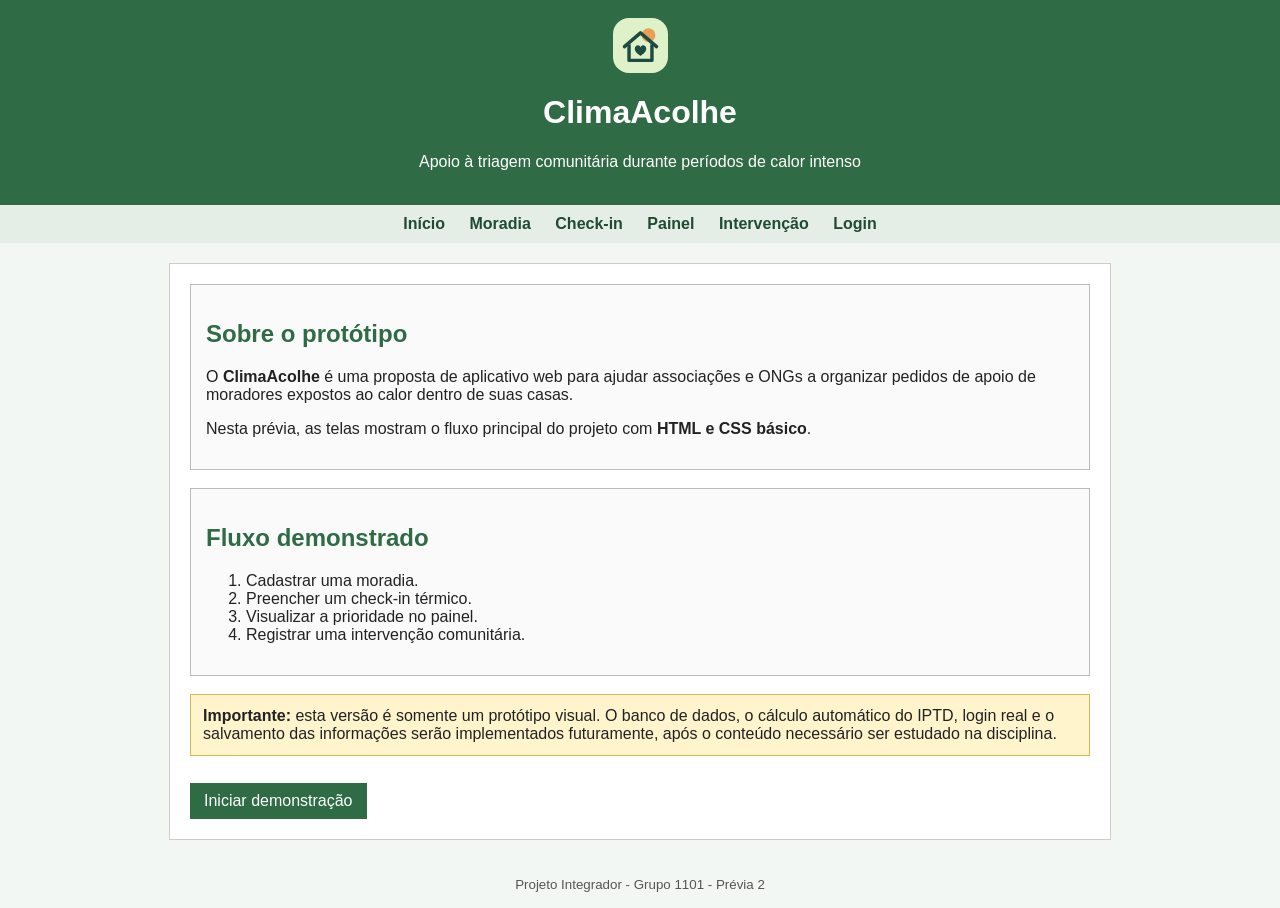
==== index.html @ 3a16dd07 "Protótipo inicial do projeto finalizado" ====
<!DOCTYPE html>
<html lang="pt-br">
<head>
    <meta charset="UTF-8">
    <meta name="description" content="Protótipo inicial do ClimaAcolhe para apoio à triagem comunitária em períodos de calor intenso.">
    <title>ClimaAcolhe - Início</title>
    <link rel="stylesheet" href="style.css">
</head>
<body>
<header>
    <img src="assets/logo.svg" alt="Logo do projeto ClimaAcolhe">
    <h1>ClimaAcolhe</h1>
    <p>Apoio à triagem comunitária durante períodos de calor intenso</p>
</header>
<nav>
    <a href="index.html">Início</a>
    <a href="cadastro.html">Moradia</a>
    <a href="checkin.html">Check-in</a>
    <a href="painel.html">Painel</a>
    <a href="intervencao.html">Intervenção</a>
    <a href="login.html">Login</a>
</nav>
<main>
    <section class="caixa">
        <h2>Sobre o protótipo</h2>
        <p>O <strong>ClimaAcolhe</strong> é uma proposta de aplicativo web para ajudar associações e ONGs a organizar pedidos de apoio de moradores expostos ao calor dentro de suas casas.</p>
        <p>Nesta prévia, as telas mostram o fluxo principal do projeto com <strong>HTML e CSS básico</strong>.</p>
    </section>

    <section class="caixa">
        <h2>Fluxo demonstrado</h2>
        <ol>
            <li>Cadastrar uma moradia.</li>
            <li>Preencher um check-in térmico.</li>
            <li>Visualizar a prioridade no painel.</li>
            <li>Registrar uma intervenção comunitária.</li>
        </ol>
    </section>

    <div class="aviso">
        <strong>Importante:</strong> esta versão é somente um protótipo visual. O banco de dados, o cálculo automático do IPTD, login real e o salvamento das informações serão implementados futuramente, após o conteúdo necessário ser estudado na disciplina.
    </div>

    <a class="botao" href="cadastro.html">Iniciar demonstração</a>
</main>
<footer>
    <small>Projeto Integrador - Grupo 1101 - Prévia 2</small>
</footer>
</body>
</html>
---- style.css ----
body {
    font-family: Arial, sans-serif;
    background-color: #f3f7f3;
    color: #222;
    margin: 0;
}

header {
    background-color: #2f6b45;
    color: white;
    padding: 18px;
    text-align: center;
}

header img {
    width: 55px;
    vertical-align: middle;
}

nav {
    background-color: #e4eee7;
    padding: 10px;
    text-align: center;
}

nav a {
    color: #204b31;
    margin: 0 10px;
    text-decoration: none;
    font-weight: bold;
}

main {
    width: 85%;
    max-width: 900px;
    margin: 20px auto;
    background-color: white;
    padding: 20px;
    border: 1px solid #ccc;
}

h1, h2, h3 {
    color: #2f6b45;
}

header h1 {
    color: white;
}

.caixa {
    border: 1px solid #bbb;
    padding: 15px;
    margin-bottom: 18px;
    background-color: #fafafa;
}

.aviso {
    background-color: #fff4cc;
    border: 1px solid #d6b84b;
    padding: 12px;
    margin: 15px 0;
}

label {
    display: block;
    margin-top: 10px;
    font-weight: bold;
}

input, select, textarea {
    width: 95%;
    padding: 8px;
    margin-top: 4px;
    border: 1px solid #aaa;
}

input[type="radio"], input[type="checkbox"] {
    width: auto;
}

.opcao label {
    display: inline;
    font-weight: normal;
}

button, .botao {
    display: inline-block;
    background-color: #2f6b45;
    color: white;
    padding: 9px 14px;
    border: none;
    text-decoration: none;
    margin-top: 12px;
}

table {
    width: 100%;
    border-collapse: collapse;
    margin-top: 10px;
}

th, td {
    border: 1px solid #aaa;
    padding: 8px;
    text-align: left;
}

th {
    background-color: #e4eee7;
}

.alta {
    font-weight: bold;
    color: #a40000;
}

.media {
    font-weight: bold;
    color: #8a6500;
}

.baixa {
    font-weight: bold;
    color: #256137;
}

footer {
    text-align: center;
    padding: 15px;
    color: #555;
}
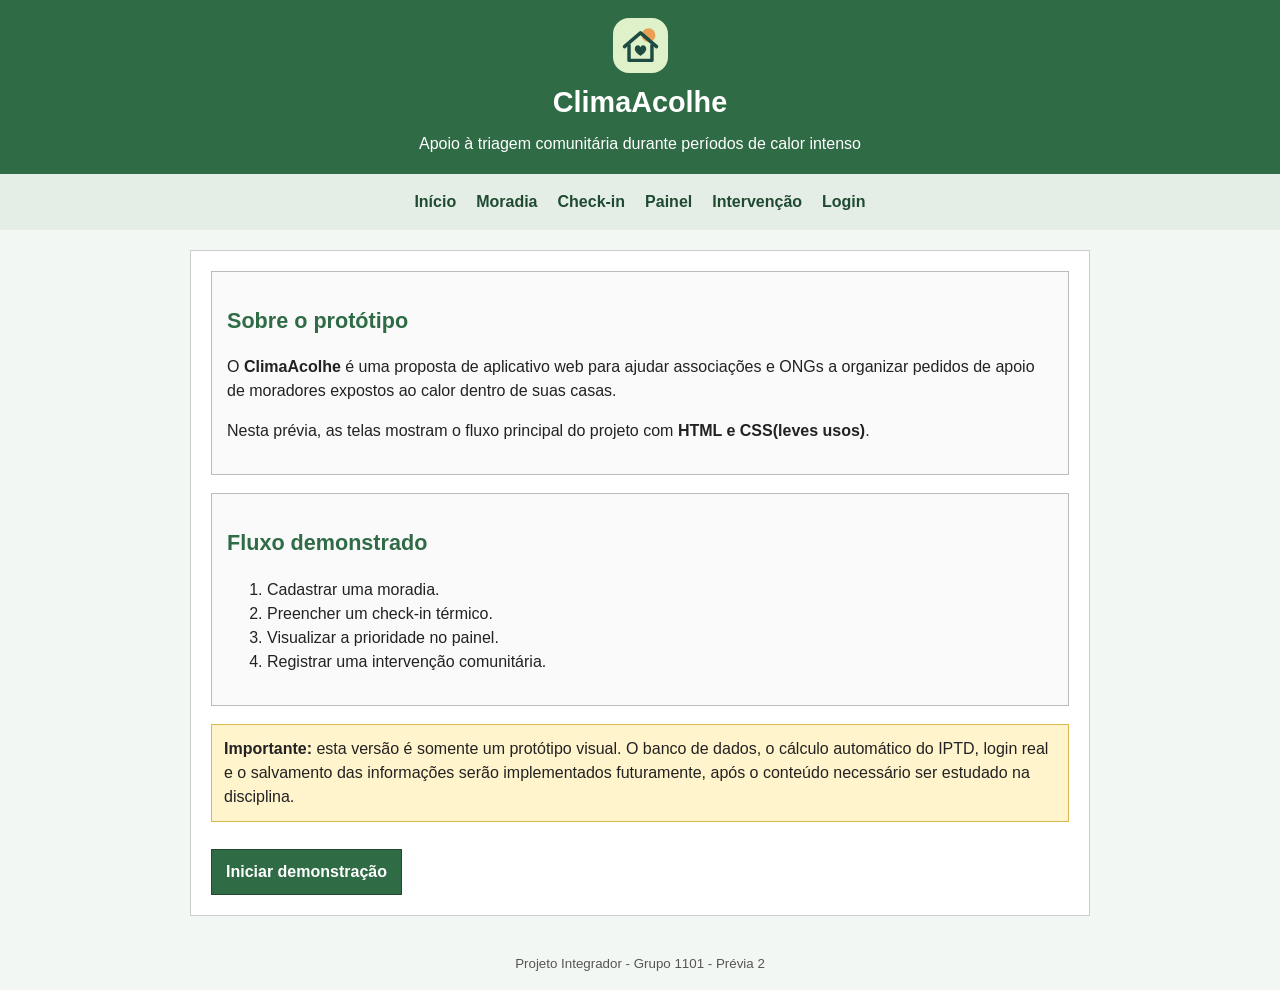
==== commit 6f83300c: "Implementa do modo mobile" ====
--- a/index.html
+++ b/index.html
@@ -2,6 +2,7 @@
 <html lang="pt-br">
 <head>
     <meta charset="UTF-8">
+    <meta name="viewport" content="width=device-width, initial-scale=1.0">
     <meta name="description" content="Protótipo inicial do ClimaAcolhe para apoio à triagem comunitária em períodos de calor intenso.">
     <title>ClimaAcolhe - Início</title>
     <link rel="stylesheet" href="style.css">
@@ -24,7 +25,7 @@
     <section class="caixa">
         <h2>Sobre o protótipo</h2>
         <p>O <strong>ClimaAcolhe</strong> é uma proposta de aplicativo web para ajudar associações e ONGs a organizar pedidos de apoio de moradores expostos ao calor dentro de suas casas.</p>
-        <p>Nesta prévia, as telas mostram o fluxo principal do projeto com <strong>HTML e CSS básico</strong>.</p>
+        <p>Nesta prévia, as telas mostram o fluxo principal do projeto com <strong>HTML e CSS(leves usos)</strong>.</p>
     </section>
 
     <section class="caixa">
--- a/style.css
+++ b/style.css
@@ -1,56 +1,89 @@
+/* Ajustes gerais para evitar estouro de largura em telas pequenas */
+* {
+    box-sizing: border-box;
+}
+
+html {
+    -webkit-text-size-adjust: 100%;
+}
+
 body {
     font-family: Arial, sans-serif;
     background-color: #f3f7f3;
     color: #222;
     margin: 0;
+    line-height: 1.5;
 }
 
 header {
     background-color: #2f6b45;
     color: white;
-    padding: 18px;
+    padding: 14px 10px;
     text-align: center;
 }
 
 header img {
     width: 55px;
+    max-width: 100%;
+    height: auto;
     vertical-align: middle;
 }
 
+header h1 {
+    color: white;
+    font-size: 1.8rem;
+    margin: 8px 0;
+}
+
+header p {
+    margin: 6px 0 0;
+}
+
+/* Base mobile-first: menu em duas colunas para facilitar o toque */
 nav {
     background-color: #e4eee7;
-    padding: 10px;
-    text-align: center;
+    padding: 8px;
+    display: grid;
+    grid-template-columns: repeat(2, minmax(0, 1fr));
+    gap: 6px;
 }
 
 nav a {
     color: #204b31;
-    margin: 0 10px;
     text-decoration: none;
     font-weight: bold;
+    text-align: center;
+    border: 1px solid #b7cbbb;
+    padding: 10px 6px;
+    min-height: 44px;
+    display: flex;
+    align-items: center;
+    justify-content: center;
+    overflow-wrap: anywhere;
 }
 
 main {
-    width: 85%;
+    width: calc(100% - 20px);
     max-width: 900px;
-    margin: 20px auto;
+    margin: 10px auto;
     background-color: white;
-    padding: 20px;
+    padding: 12px;
     border: 1px solid #ccc;
+    overflow-wrap: anywhere;
 }
 
 h1, h2, h3 {
     color: #2f6b45;
 }
 
-header h1 {
-    color: white;
+h2 {
+    font-size: 1.35rem;
 }
 
 .caixa {
     border: 1px solid #bbb;
-    padding: 15px;
-    margin-bottom: 18px;
+    padding: 12px;
+    margin-bottom: 16px;
     background-color: #fafafa;
 }
 
@@ -61,6 +94,18 @@
     margin: 15px 0;
 }
 
+fieldset {
+    min-width: 0;
+    margin: 0;
+    padding: 12px;
+    border: 1px solid #aaa;
+}
+
+legend {
+    padding: 0 5px;
+    font-weight: bold;
+}
+
 label {
     display: block;
     margin-top: 10px;
@@ -68,41 +113,74 @@
 }
 
 input, select, textarea {
-    width: 95%;
-    padding: 8px;
+    width: 100%;
+    max-width: 100%;
+    min-height: 44px;
+    padding: 10px;
     margin-top: 4px;
-    border: 1px solid #aaa;
+    border: 1px solid #777;
+    background-color: white;
+    font: inherit;
+}
+
+textarea {
+    min-height: 110px;
+    resize: vertical;
 }
 
 input[type="radio"], input[type="checkbox"] {
-    width: auto;
+    width: 20px;
+    height: 20px;
+    min-height: 20px;
+    margin: 0;
+    flex: 0 0 auto;
+}
+
+.opcao {
+    display: flex;
+    align-items: center;
+    gap: 8px;
+    min-height: 44px;
+    padding: 6px 0;
 }
 
 .opcao label {
     display: inline;
     font-weight: normal;
+    margin: 0;
 }
 
 button, .botao {
-    display: inline-block;
+    display: block;
+    width: 100%;
+    min-height: 44px;
     background-color: #2f6b45;
     color: white;
-    padding: 9px 14px;
-    border: none;
+    padding: 10px 14px;
+    border: 1px solid #204b31;
     text-decoration: none;
+    text-align: center;
     margin-top: 12px;
-}
-
+    font: inherit;
+    font-weight: bold;
+    cursor: pointer;
+}
+
+/* Tabelas continuam utilizáveis no celular com rolagem horizontal */
 table {
     width: 100%;
     border-collapse: collapse;
     margin-top: 10px;
+    display: block;
+    overflow-x: auto;
+    -webkit-overflow-scrolling: touch;
 }
 
 th, td {
     border: 1px solid #aaa;
     padding: 8px;
     text-align: left;
+    white-space: nowrap;
 }
 
 th {
@@ -126,6 +204,63 @@
 
 footer {
     text-align: center;
-    padding: 15px;
+    padding: 15px 10px;
     color: #555;
 }
+
+/* Telas muito estreitas: menu em uma coluna */
+@media (max-width: 360px) {
+    nav {
+        grid-template-columns: 1fr;
+    }
+
+    header h1 {
+        font-size: 1.55rem;
+    }
+}
+
+/* Tablet e desktop: volta para um layout mais aberto */
+@media (min-width: 700px) {
+    header {
+        padding: 18px;
+    }
+
+    nav {
+        display: flex;
+        justify-content: center;
+        flex-wrap: wrap;
+        gap: 0;
+        padding: 10px;
+    }
+
+    nav a {
+        border: 0;
+        min-height: 0;
+        padding: 6px 10px;
+    }
+
+    main {
+        width: 85%;
+        margin: 20px auto;
+        padding: 20px;
+    }
+
+    .caixa {
+        padding: 15px;
+        margin-bottom: 18px;
+    }
+
+    button, .botao {
+        display: inline-block;
+        width: auto;
+    }
+
+    table {
+        display: table;
+        overflow-x: visible;
+    }
+
+    th, td {
+        white-space: normal;
+    }
+}
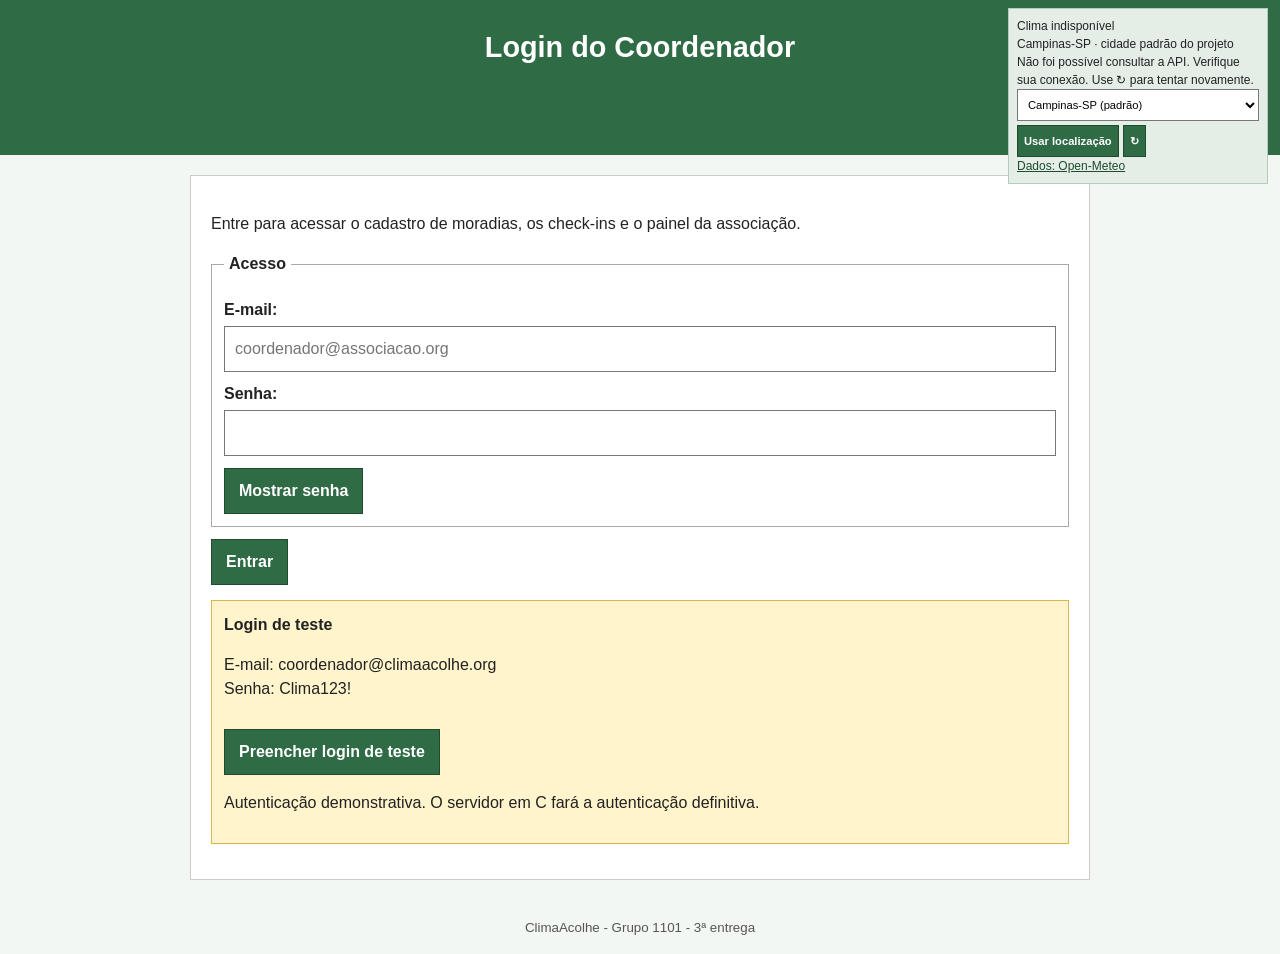
==== commit fb04b5ae: "Adição do JS para login, cadastro e calculo do IPTD Banco de dados e Back end não implementados, ser" ====
--- a/index.html
+++ b/index.html
@@ -1,51 +1,42 @@
-<!DOCTYPE html>
-<html lang="pt-br">
-<head>
-    <meta charset="UTF-8">
-    <meta name="viewport" content="width=device-width, initial-scale=1.0">
-    <meta name="description" content="Protótipo inicial do ClimaAcolhe para apoio à triagem comunitária em períodos de calor intenso.">
-    <title>ClimaAcolhe - Início</title>
-    <link rel="stylesheet" href="style.css">
-</head>
-<body>
-<header>
-    <img src="assets/logo.svg" alt="Logo do projeto ClimaAcolhe">
-    <h1>ClimaAcolhe</h1>
-    <p>Apoio à triagem comunitária durante períodos de calor intenso</p>
-</header>
-<nav>
-    <a href="index.html">Início</a>
-    <a href="cadastro.html">Moradia</a>
-    <a href="checkin.html">Check-in</a>
-    <a href="painel.html">Painel</a>
-    <a href="intervencao.html">Intervenção</a>
-    <a href="login.html">Login</a>
-</nav>
-<main>
-    <section class="caixa">
-        <h2>Sobre o protótipo</h2>
-        <p>O <strong>ClimaAcolhe</strong> é uma proposta de aplicativo web para ajudar associações e ONGs a organizar pedidos de apoio de moradores expostos ao calor dentro de suas casas.</p>
-        <p>Nesta prévia, as telas mostram o fluxo principal do projeto com <strong>HTML e CSS(leves usos)</strong>.</p>
-    </section>
-
-    <section class="caixa">
-        <h2>Fluxo demonstrado</h2>
-        <ol>
-            <li>Cadastrar uma moradia.</li>
-            <li>Preencher um check-in térmico.</li>
-            <li>Visualizar a prioridade no painel.</li>
-            <li>Registrar uma intervenção comunitária.</li>
-        </ol>
-    </section>
-
-    <div class="aviso">
-        <strong>Importante:</strong> esta versão é somente um protótipo visual. O banco de dados, o cálculo automático do IPTD, login real e o salvamento das informações serão implementados futuramente, após o conteúdo necessário ser estudado na disciplina.
-    </div>
-
-    <a class="botao" href="cadastro.html">Iniciar demonstração</a>
-</main>
-<footer>
-    <small>Projeto Integrador - Grupo 1101 - Prévia 2</small>
-</footer>
-</body>
-</html>
+<!DOCTYPE html>
+<html lang="pt-br">
+<head>
+    <meta charset="UTF-8">
+    <meta name="viewport" content="width=device-width, initial-scale=1.0">
+    <meta name="description" content="ClimaAcolhe - apoio à triagem comunitária em períodos de calor.">
+    <title>ClimaAcolhe - Login do Coordenador</title>
+    <link rel="stylesheet" href="style.css">
+    <script defer src="js/config.js"></script>
+    <script defer src="js/storage.js"></script>
+    <script defer src="js/auth.js"></script>
+    <script defer src="js/iptd.js"></script>
+    <script defer src="js/api.js"></script>
+    <script defer src="js/painel.js"></script>
+    <script defer src="js/validation.js"></script>
+    <script defer src="js/weather.js"></script>
+    <script defer src="js/ui.js"></script>
+    <script defer src="js/app.js"></script>
+</head>
+<body data-page="login">
+<header><h1>Login do Coordenador</h1><aside id="weather-widget" class="weather-widget" aria-label="Tempo de hoje"></aside></header>
+
+<noscript><p class="aviso">Ative o JavaScript para utilizar o ClimaAcolhe.</p></noscript>
+<main>
+    <div id="feedback" class="aviso" hidden tabindex="-1"></div>
+    <p>Entre para acessar o cadastro de moradias, os check-ins e o painel da associação.</p>
+<form id="login-form" novalidate>
+<fieldset><legend>Acesso</legend>
+<label for="email">E-mail:</label>
+<input type="email" id="email" name="email" placeholder="coordenador@associacao.org" required maxlength="254" autocomplete="username" aria-describedby="erro-email">
+<span id="erro-email" class="field-error" data-error-for="email" aria-live="polite"></span>
+<label for="senha">Senha:</label>
+<input type="password" id="senha" name="senha" required minlength="6" maxlength="128" autocomplete="current-password" aria-describedby="erro-senha"><button type="button" id="toggle-password" aria-pressed="false">Mostrar senha</button>
+<span id="erro-senha" class="field-error" data-error-for="senha" aria-live="polite"></span>
+</fieldset>
+<button type="submit">Entrar</button>
+</form>
+<div class="aviso demo-account"><strong>Login de teste</strong><p>E-mail: <span id="demo-email"></span><br>Senha: <span id="demo-password"></span></p><button type="button" id="fill-demo">Preencher login de teste</button><p>Autenticação demonstrativa. O servidor em C fará a autenticação definitiva.</p></div>
+</main>
+<footer><small>ClimaAcolhe - Grupo 1101 - 3ª entrega</small></footer>
+</body>
+</html>
--- a/style.css
+++ b/style.css
@@ -264,3 +264,43 @@
         white-space: normal;
     }
 }
+
+/* Somente complementos funcionais; o CSS acima é o original do protótipo. */
+[hidden] { display: none !important; }
+nav button { margin: 0; padding: 10px 6px; background: transparent; color: #204b31; border: 1px solid #b7cbbb; }
+.sessao { text-align: center; font-size: 0.85rem; margin: 8px 10px; }
+.field-error { display: block; color: #a40000; font-size: 0.85rem; margin-top: 4px; }
+.field-error:empty { display: none; }
+[aria-invalid="true"] { border-color: #a40000; }
+.feedback.erro { border-color: #a40000; }
+.feedback.sucesso { background: #e4eee7; border-color: #2f6b45; }
+form > fieldset + fieldset { margin-top: 12px; }
+form + .caixa { margin-top: 18px; }
+.table-wrap { max-width: 100%; overflow-x: auto; }
+.table-action, td small { display: block; }
+.history-item { border-top: 1px solid #bbb; padding: 12px 0; }
+.history-item p { white-space: pre-wrap; }
+.score-card { position: sticky; top: 0; z-index: 2; }
+.score-card h2 { margin: 0 0 4px; font-size: 1.1rem; }
+.score-card p { margin: 4px 0; font-size: 0.85rem; }
+.score-card progress { width: 100%; height: 6px; }
+.score-card small { display: block; }
+.score-card details { font-size: 0.85rem; }
+.score-card dl { display: grid; grid-template-columns: 1fr 1fr; margin: 6px 0; }
+.score-card dd { margin: 0; }
+header { position: relative; }
+.weather-widget { font-size: 0.75rem; padding: 8px; margin: 10px 0 0 auto; max-width: 300px; text-align: left; background: #e4eee7; color: #222; border: 1px solid #b7cbbb; }
+.weather-widget p { margin: 3px 0; }
+.weather-main { display: flex; gap: 6px; align-items: center; flex-wrap: wrap; }
+.weather-main strong { font-size: 1rem; }
+.weather-controls { display: flex; flex-wrap: wrap; gap: 4px; align-items: center; }
+.weather-controls select { width: auto; flex: 1; }
+.weather-controls select, .weather-controls button { min-height: 32px; padding: 3px 6px; margin: 0; font-size: 0.7rem; }
+.weather-widget a { color: #204b31; }
+@media (min-width: 1000px) {
+    header { min-height: 155px; }
+    .weather-widget { position: absolute; top: 8px; right: 12px; max-width: 260px; margin: 0; }
+}
+@media (min-width: 700px) {
+    nav button { border: 0; width: auto; padding: 6px 10px; min-height: 0; }
+}
